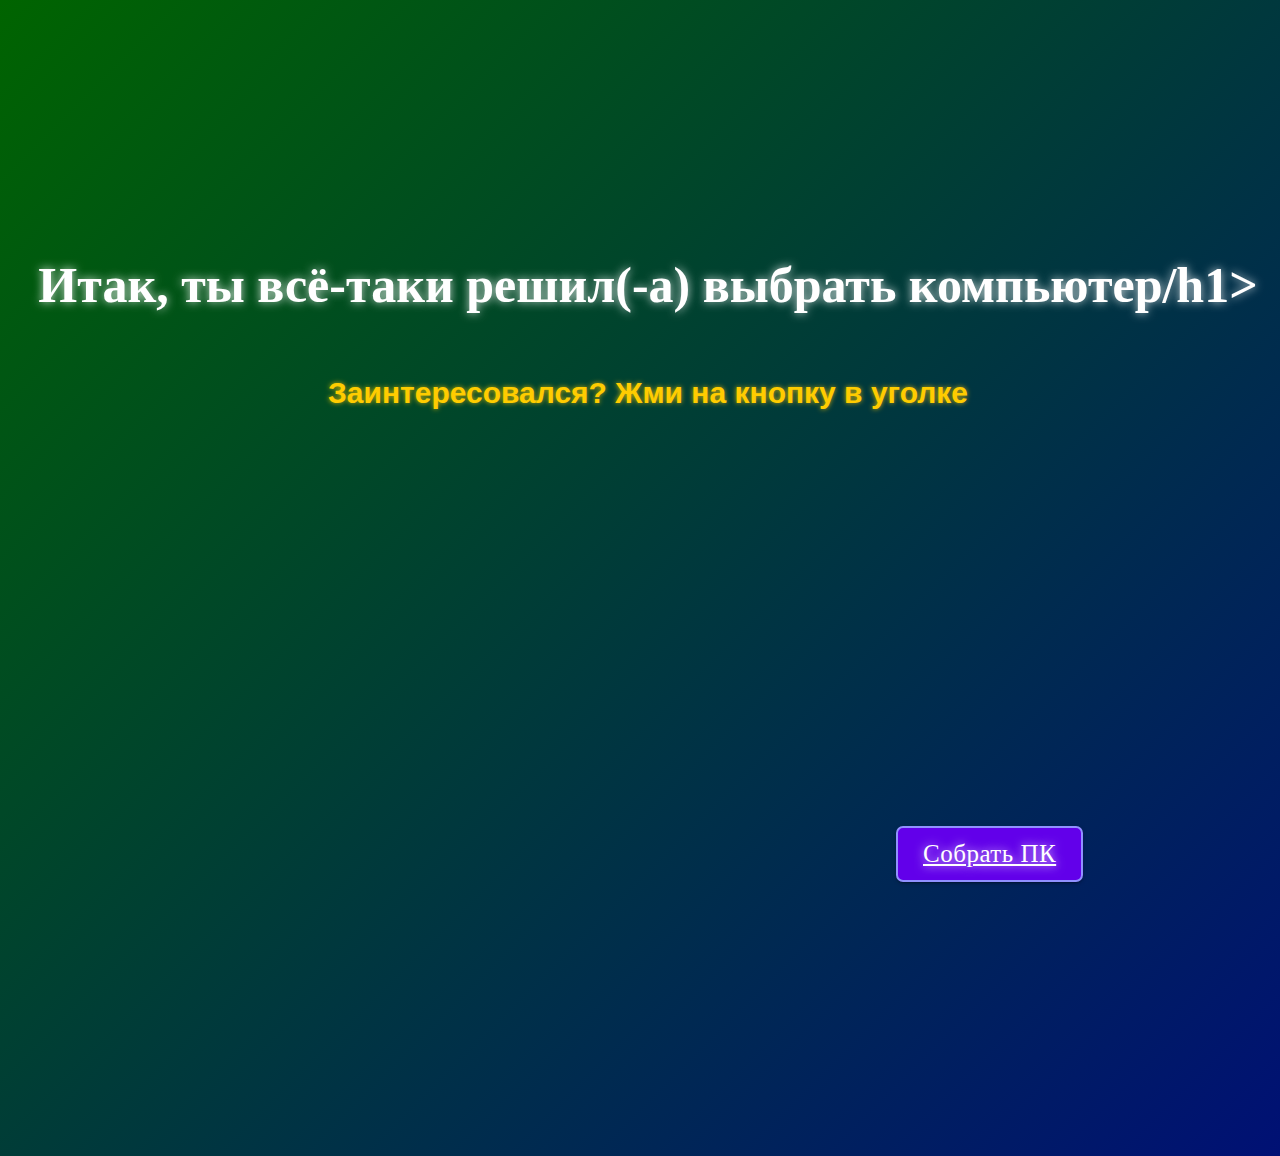
==== two.html @ 0c5bf219 "Uploaded files" ====
<!DOCTYPE html>
<html lang="ru">
<head>
    <title>Новая вкладка</title>
    <link rel="stylesheet" href="style.css">
    <style>
    </style>
</head>
<body>
    <h1>Итак, ты всё-таки решил(-а) выбрать компьютер/h1>
    <p></p>
    <p>Заинтересовался? Жми на кнопку в уголке</p>
    <a class='b1' href="two.html">Собрать ПК</a>
    <div class="particle-container">
        <span class="particle"></span>
        <span class="particle"></span>
        <span class="particle"></span>
        <span class="particle"></span>
        <span class="particle"></span>
        <span class="particle"></span>
        <span class="particle"></span>
        <span class="particle"></span>
        <span class="particle"></span>
        <span class="particle"></span>
    </div>
</body>
</html>
---- style.css ----
.b1 {
    background-size: 200% 100%;
    background-position: 0 0;
    border: rgb(144, 144, 255) solid 2px;
    font-size: 25px;
    cursor: pointer;
    transition: background-position 0.3s ease, transform 0.3s ease;
    background-color: #6200ea;
    color: white;
    letter-spacing: 0.5px;
    font-weight: 500;
    transform-origin: center;
    padding: 12px 25px;
    border-radius: 7px;
    box-shadow: 0px 3px 1px -2px rgba(0, 0, 0, 0.2), 0px 2px 2px 0px rgba(0, 0, 0, 0.14), 0px 1px 5px 0px rgba(0, 0, 0, 0.12);
    transition: background-color 0.3s ease, box-shadow 0.3s ease;
    margin-left: auto;
    margin-right: auto;
    display: flex;
    margin: 0 auto;
    outline: none; 
    user-select: none; 
    -webkit-tap-highlight-color: transparent;
    text-align: center;
    position: absolute;
    margin-top: 20px;
    left: 70%;
    bottom: 2%;

}
    .b1:hover {
        transform: scale(120%);
        transition: all 0.3s ease;
    .b1:focus,
    .b1:active {
        outline: none;
        box-shadow: none;
    }
}

h1 {
    font-size: 50px;
    color: #ffffff;
    text-shadow: 0 0 10px rgba(255, 255, 255, 0.8);
    text-align: center;
    margin-top: 20%;
    padding: 0 20px;
}

p {
    font-size: 30px;
    color: #ffcc00;
    text-shadow: 0 0 5px rgba(255, 204, 0, 0.8);
    text-align: center;
    margin-top: 5%;
    font-family: 'Tahoma', sans-serif;
    padding: 0 30px;
}


html, body {
  width: 100%;
  height:100%;
}

body {
    background: linear-gradient(-45deg, gray, darkviolet, darkblue, darkgreen);
    background-size: 400% 400%;
    animation: gradient 60s ease infinite;
}

@keyframes gradient {
    0% {
        background-position: 0% 50%;
    }
    50% {
        background-position: 100% 50%;
    }
    100% {
        background-position: 0% 50%;
    }
}

/* Particle Container */
.particle-container {
    position: fixed;
    width: 100%;
    height: 100%;
    top: 0;
    left: 0;
    pointer-events: none; /* Allows clicking through */
    overflow: hidden;
}

/* Individual Particles */
.particle {
    position: absolute;
    background-color: rgba(255, 255, 255, 0.7); /* White glowing dots */
    width: 6px;
    height: 6px;
    border-radius: 50%;
    opacity: 0;
    animation: floatParticles linear infinite;
}

/* Random placement and sizes */
.particle:nth-child(1) { left: 10%; animation-duration: 8s; animation-delay: 0s; width: 4px; height: 4px; }
.particle:nth-child(2) { left: 20%; animation-duration: 10s; animation-delay: 2s; }
.particle:nth-child(3) { left: 30%; animation-duration: 12s; animation-delay: 4s; width: 5px; height: 5px; }
.particle:nth-child(4) { left: 40%; animation-duration: 14s; animation-delay: 1s; }
.particle:nth-child(5) { left: 50%; animation-duration: 9s; animation-delay: 3s; width: 3px; height: 3px; }
.particle:nth-child(6) { left: 60%; animation-duration: 11s; animation-delay: 5s; }
.particle:nth-child(7) { left: 70%; animation-duration: 13s; animation-delay: 0s; width: 4px; height: 4px; }
.particle:nth-child(8) { left: 80%; animation-duration: 15s; animation-delay: 2s; }
.particle:nth-child(9) { left: 90%; animation-duration: 7s; animation-delay: 4s; width: 5px; height: 5px; }
.particle:nth-child(10) { left: 95%; animation-duration: 6s; animation-delay: 6s; width: 3px; height: 3px; }

/* Floating animation */
@keyframes floatParticles {
    0% {
        transform: translateY(100vh);
        opacity: 0;
    }
    10% {
        opacity: 1;
    }
    90% {
        opacity: 1;
    }
    100% {
        transform: translateY(-10vh);
        opacity: 0;
    }
}
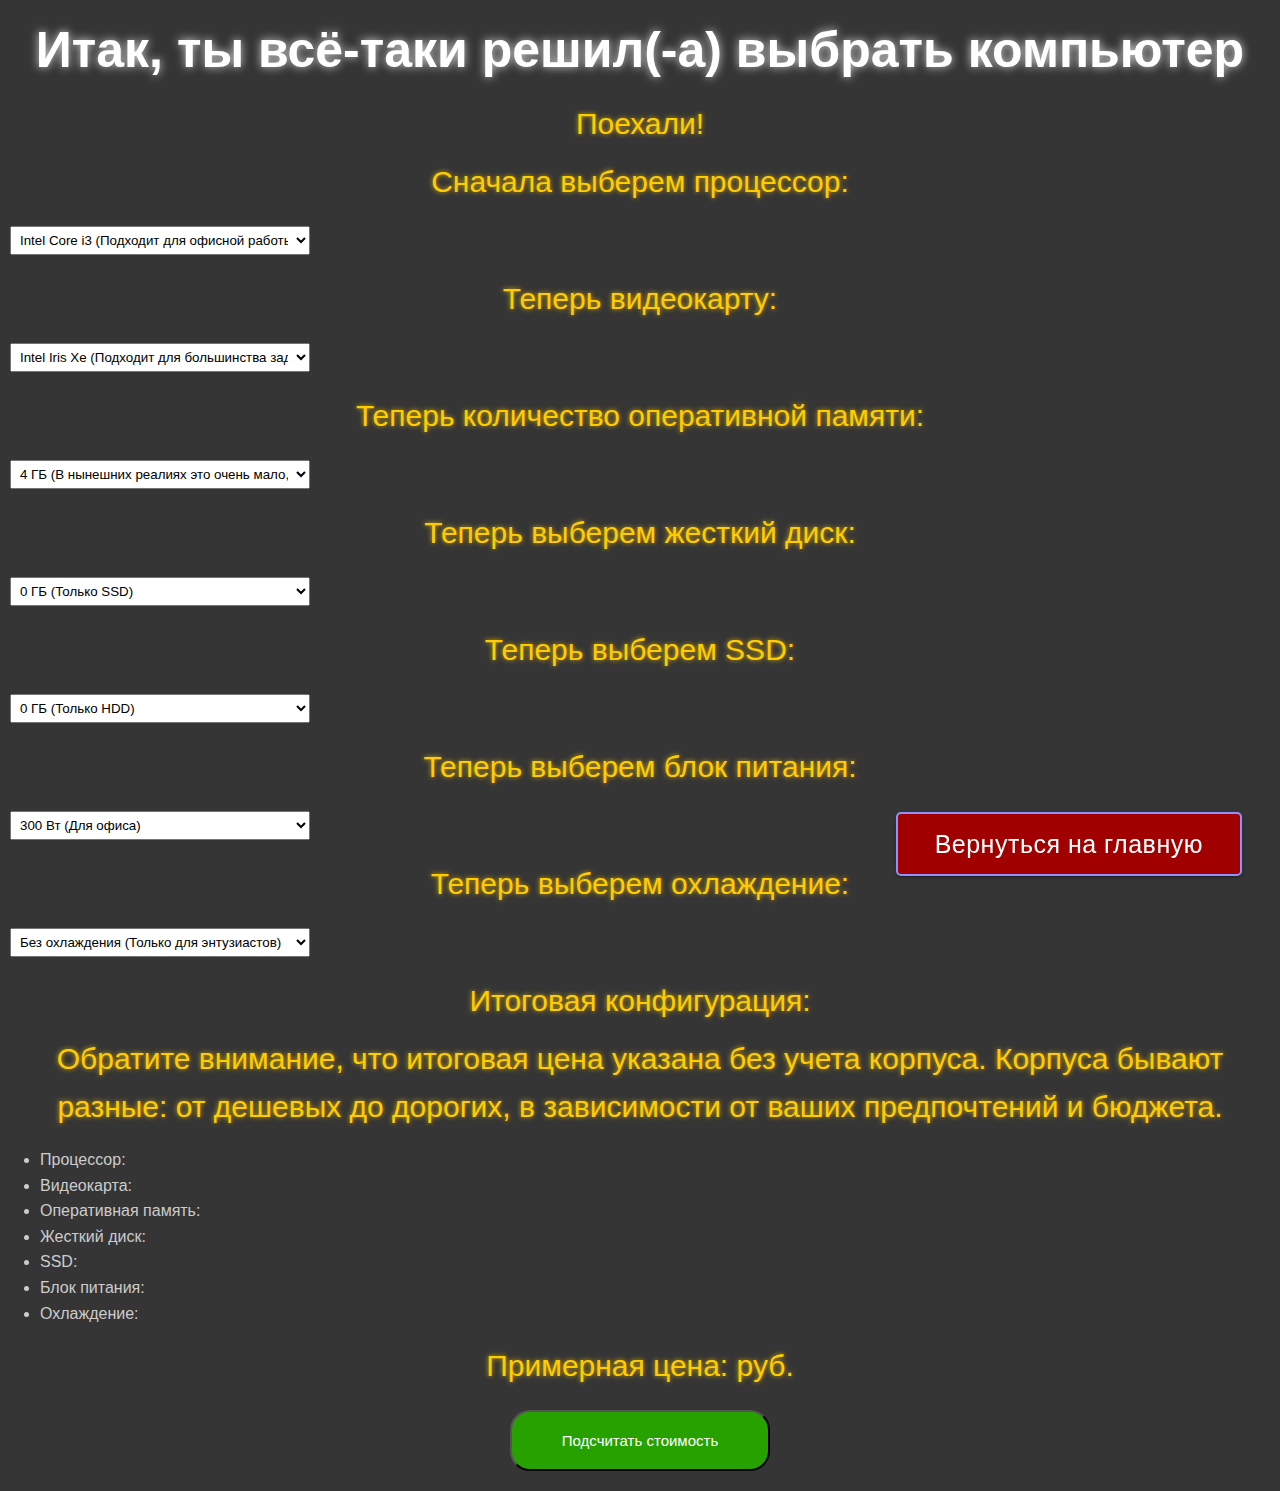
==== commit 0cf0916c: "Updated code of site" ====
--- a/two.html
+++ b/two.html
@@ -1,16 +1,157 @@
 <!DOCTYPE html>
 <html lang="ru">
 <head>
-    <title>Новая вкладка</title>
+    <title>Сборка ПК</title>
     <link rel="stylesheet" href="style.css">
     <style>
+        body {
+            background-color: #353535;
+            font-family: Arial, sans-serif;
+            margin: 0;
+            padding: 0;
+            line-height: 1.6;
+            font-size: 16px;
+            color: rgb(204, 204, 204);
+        }
+
+        h1, p {
+            margin: 10px;
+            padding: 0;
+        }
+
+        select {
+            margin: 10px;
+            padding: 5px;
+            width: 100%;
+            max-width: 300px;
+        }
+
+        .b1 {
+            display: block;
+            margin: 20px auto;
+            padding: 10px 20px;
+            text-align: center;
+            background-color: #a10000;
+            color: white;
+            text-decoration: none;
+            border-radius: 5px;
+            justify-content: center;
+            position: fixed;
+            bottom: 0.5%;
+            right: 3%;
+        }
+
+        .b2 {
+            display: block;
+            margin: 20px auto;
+            text-align: center;
+            background-color: #26a100;
+            color: white;
+            text-decoration: none;
+            border-radius: 20px;
+            justify-content: center;
+            padding: 20px 50px;
+            font-size: 15px;
+        }
+        .b2:hover {
+            background-color: #006600;
+                transition: all 0.3s;
+        }
     </style>
 </head>
 <body>
-    <h1>Итак, ты всё-таки решил(-а) выбрать компьютер/h1>
-    <p></p>
-    <p>Заинтересовался? Жми на кнопку в уголке</p>
-    <a class='b1' href="two.html">Собрать ПК</a>
+    <h1>Итак, ты всё-таки решил(-а) выбрать компьютер</h1>
+    <p>Поехали!</p>
+    <p>Сначала выберем процессор:</p>
+    <select id="cpu">
+        <optgroup label="Intel">
+            <option value="i3">Intel Core i3 (Подходит для офисной работы)</option>
+            <option value="i5">Intel Core i5 (Подходит для личных целей)</option>
+            <option value="i7">Intel Core i7 (Подходит для игр)</option>
+            <option value="i9">Intel Core i9 (Подходит для тяжелых игр или работы с тяжелыми программами)</option>
+        </optgroup>
+        <optgroup label="AMD">
+            <option value="ryzen3">AMD Ryzen 3 (Подходит для офисной работы)</option>
+            <option value="ryzen5">AMD Ryzen 5 (Подходит для личных целей)</option>
+            <option value="ryzen7">AMD Ryzen 7 (Подходит для игр)</option>
+            <option value="ryzen9">AMD Ryzen 9 (Подходит для тяжелых игр или работы с тяжелыми программами)</option>
+        </optgroup>
+    </select>
+    <p>Теперь видеокарту:</p>
+    <select id="gpu">
+        <optgroup label="Интегрированные (Подходят для большинства задач)">
+            <option value="irisxe">Intel Iris Xe (Подходит для большинства задач)</option>
+        </optgroup>
+        <optgroup label="Дискретные (Подходят для игр или профессиональной работы)">
+            <optgroup label="Nvidia">
+                <option value="gtx1050">Nvidia GeForce GTX 1050 (Для базовых ПК)</option>
+                <option value="gtx1060">Nvidia GeForce GTX 1060 (Для небольших игр)</option>
+                <option value="gtx1070">Nvidia GeForce GTX 1070 (Подходит для средних игр и работы с графикой)</option>
+                <option value="rtx3060">Nvidia GeForce RTX 3060 (Для игр)</option>
+                <option value="rtx4090">Nvidia GeForce RTX 4090 (Для тяжелых игр или работы с тяжелыми программами)</option>
+            </optgroup>
+            <optgroup label="AMD">
+                <option value="rx560">AMD Radeon RX 560 (Для базовых задач)</option>
+                <option value="rx570">AMD Radeon RX 570 (Для средних игр и работы с графикой)</option>
+                <option value="rx580">AMD Radeon RX 580 (для игр)</option>
+            </optgroup>
+            <optgroup label="Intel">
+                <option value="arcA380">Intel Arc A380 (Для офиса)</option>
+                <option value="arcA770">Intel Arc A770 (Для средних игр)</option>
+            </optgroup>
+        </optgroup>
+    </select>
+    <p>Теперь количество оперативной памяти:</p>
+    <select id="ram">
+        <option value="4">4 ГБ (В нынешних реалиях это очень мало, рекомендуем 8 ГБ)</option>
+        <option value="8">8 ГБ (Подходит для большинства задач)</option>
+        <option value="16">16 ГБ (Подходит для некоторых игр или требовательных программ)</option>
+        <option value="32">32 ГБ (Подходит для игр или очень требовательных программ)</option>
+    </select>
+    <p>Теперь выберем жесткий диск:</p>
+    <select id="hdd">
+        <option value="hdd0">0 ГБ (Только SSD)</option>
+        <option value="hdd500">500 ГБ (Для хранения файлов)</option>
+        <option value="hdd1000">1 ТБ (Как-то многовато)</option>
+        <option value="hdd2000">2 ТБ (Смысла нет столько ставить, только на сервера)</option>
+        <option value="hdd4000">4 ТБ (Только для серверов)</option>
+    </select>
+    <p>Теперь выберем SSD:</p>
+    <select id="ssd">
+        <option value="ssd0">0 ГБ (Только HDD)</option>
+        <option value="ssd120">120 ГБ (Только под систему)</option>
+        <option value="ssd240">240 ГБ (Для системы и пары программ)</option>
+        <option value="ssd480">480 ГБ (Для второй системы)</option>
+        <option value="ssd960">960 ГБ (Для сервера или геймеров)</option>
+    </select>
+    <p>Теперь выберем блок питания:</p>
+    <select id="psu">
+        <option value="psu300">300 Вт (Для офиса)</option>
+        <option value="psu500">500 Вт (Для большинства задач)</option>
+        <option value="psu700">700 Вт (Для игр)</option>
+        <option value="psu1000">1000 Вт (Для тяжелых игр или работы с тяжелыми программами)</option>
+    </select>
+    <p>Теперь выберем охлаждение:</p>
+    <select id="cooling">
+        <option value="cooling0">Без охлаждения (Только для энтузиастов)</option>
+        <option value="cooling1">Воздушное охлаждение (Для большинства задач)</option>
+        <option value="cooling2">Водяное охлаждение (Для игр)</option>
+        <option value="cooling3">Жидкостное охлаждение (Для тяжелых игр или работы с тяжелыми программами)</option>
+    </select>
+    <p>Итоговая конфигурация:</p>
+    <p>Обратите внимание, что итоговая цена указана без учета корпуса. Корпуса бывают разные: от дешевых до дорогих, в зависимости от ваших предпочтений и бюджета.</p>
+    <ul id="summary">
+        <li>Процессор: <span id="summary-cpu"></span></li>
+        <li>Видеокарта: <span id="summary-gpu"></span></li>
+        <li>Оперативная память: <span id="summary-ram"></span></li>
+        <li>Жесткий диск: <span id="summary-hdd"></span></li>
+        <li>SSD: <span id="summary-ssd"></span></li>
+        <li>Блок питания: <span id="summary-psu"></span></li>
+        <li>Охлаждение: <span id="summary-cooling"></span></li>
+    </ul>
+    <p>Примерная цена: <span id="total-price"></span> руб.</p>
+    <button class="b2" onclick="calculateSummary()">Подсчитать стоимость</button>
+    <a class='b1' href="index.html">Вернуться на главную</a>
     <div class="particle-container">
         <span class="particle"></span>
         <span class="particle"></span>
@@ -23,5 +164,39 @@
         <span class="particle"></span>
         <span class="particle"></span>
     </div>
+<script>
+function calculateSummary() {
+    const cpu = document.getElementById('cpu').value;
+    const gpu = document.getElementById('gpu').value;
+    const ram = document.getElementById('ram').value;
+    const hdd = document.getElementById('hdd').value;
+    const ssd = document.getElementById('ssd').value;
+    const psu = document.getElementById('psu').value;
+    const cooling = document.getElementById('cooling').value;
+
+    document.getElementById('summary-cpu').innerText = document.querySelector('#cpu option[value="' + cpu + '"]').innerText;
+    document.getElementById('summary-gpu').innerText = document.querySelector('#gpu option[value="' + gpu + '"]').innerText;
+    document.getElementById('summary-ram').innerText = document.querySelector('#ram option[value="' + ram + '"]').innerText;
+    document.getElementById('summary-hdd').innerText = document.querySelector('#hdd option[value="' + hdd + '"]').innerText;
+    document.getElementById('summary-ssd').innerText = document.querySelector('#ssd option[value="' + ssd + '"]').innerText;
+    document.getElementById('summary-psu').innerText = document.querySelector('#psu option[value="' + psu + '"]').innerText;
+    document.getElementById('summary-cooling').innerText = document.querySelector('#cooling option[value="' + cooling + '"]').innerText;
+
+    const prices = {
+        'i3': 5000, 'i5': 10000, 'i7': 15000, 'i9': 20000,
+        'ryzen3': 4000, 'ryzen5': 8000, 'ryzen7': 12000, 'ryzen9': 16000,
+        'irisxe': 3000, 'gtx1050': 7000, 'gtx1060': 10000, 'gtx1070': 15000, 'rtx3060': 20000, 'rtx4090': 30000,
+        'rx560': 6000, 'rx570': 9000, 'rx580': 12000, 'arcA380': 5000, 'arcA770': 10000,
+        '4': 2000, '8': 4000, '16': 8000, '32': 16000, '64': 32000,
+        'hdd0': 0, 'hdd500': 2000, 'hdd1000': 4000, 'hdd2000': 8000, 'hdd4000': 16000,
+        'ssd0': 0, 'ssd120': 2000, 'ssd240': 4000, 'ssd480': 8000, 'ssd960': 16000, 'ssd2000': 32000,
+        'psu300': 2000, 'psu500': 4000, 'psu700': 6000, 'psu1000': 8000,
+        'cooling0': 0, 'cooling1': 2000, 'cooling2': 4000, 'cooling3': 8000
+    };
+
+    const totalPrice = (prices[cpu] || 0) + (prices[gpu] || 0) + (prices[ram] || 0) + (prices[hdd] || 0) + (prices[ssd] || 0) + (prices[psu] || 0) + (prices[cooling] || 0);
+    document.getElementById('total-price').innerText = totalPrice;
+}
+</script>
 </body>
 </html>--- a/style.css
+++ b/style.css
@@ -58,29 +58,6 @@
 }
 
 
-html, body {
-  width: 100%;
-  height:100%;
-}
-
-body {
-    background: linear-gradient(-45deg, gray, darkviolet, darkblue, darkgreen);
-    background-size: 400% 400%;
-    animation: gradient 60s ease infinite;
-}
-
-@keyframes gradient {
-    0% {
-        background-position: 0% 50%;
-    }
-    50% {
-        background-position: 100% 50%;
-    }
-    100% {
-        background-position: 0% 50%;
-    }
-}
-
 /* Particle Container */
 .particle-container {
     position: fixed;
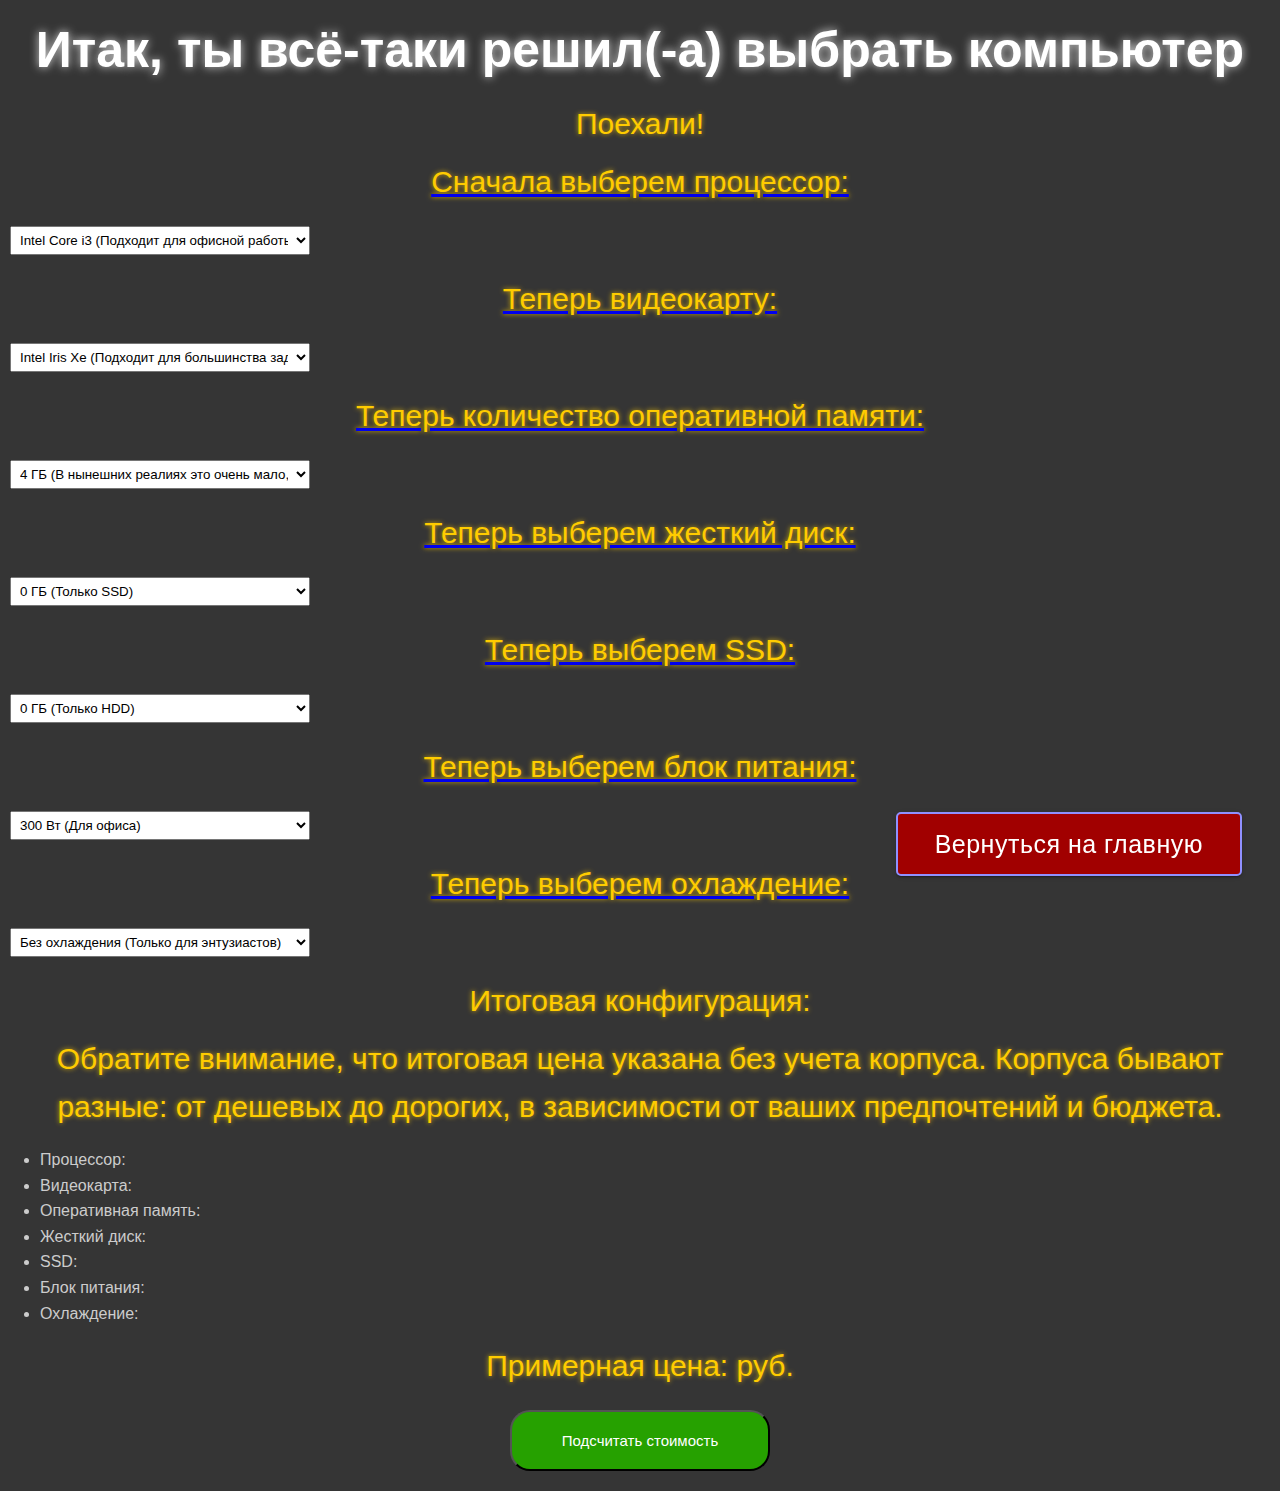
==== commit 1a4c7985: "Finally finished the site!" ====
--- a/two.html
+++ b/two.html
@@ -62,7 +62,7 @@
 <body>
     <h1>Итак, ты всё-таки решил(-а) выбрать компьютер</h1>
     <p>Поехали!</p>
-    <p>Сначала выберем процессор:</p>
+    <a href="cpu.html"><p>Сначала выберем процессор:</p></a>
     <select id="cpu">
         <optgroup label="Intel">
             <option value="i3">Intel Core i3 (Подходит для офисной работы)</option>
@@ -77,7 +77,7 @@
             <option value="ryzen9">AMD Ryzen 9 (Подходит для тяжелых игр или работы с тяжелыми программами)</option>
         </optgroup>
     </select>
-    <p>Теперь видеокарту:</p>
+    <a href="gpu.html"><p>Теперь видеокарту:</p></a>
     <select id="gpu">
         <optgroup label="Интегрированные (Подходят для большинства задач)">
             <option value="irisxe">Intel Iris Xe (Подходит для большинства задач)</option>
@@ -101,14 +101,14 @@
             </optgroup>
         </optgroup>
     </select>
-    <p>Теперь количество оперативной памяти:</p>
+    <a href="ram.html"><p>Теперь количество оперативной памяти:</p></a>
     <select id="ram">
         <option value="4">4 ГБ (В нынешних реалиях это очень мало, рекомендуем 8 ГБ)</option>
         <option value="8">8 ГБ (Подходит для большинства задач)</option>
         <option value="16">16 ГБ (Подходит для некоторых игр или требовательных программ)</option>
         <option value="32">32 ГБ (Подходит для игр или очень требовательных программ)</option>
     </select>
-    <p>Теперь выберем жесткий диск:</p>
+    <a href="hdd.html"><p>Теперь выберем жесткий диск:</p></a>
     <select id="hdd">
         <option value="hdd0">0 ГБ (Только SSD)</option>
         <option value="hdd500">500 ГБ (Для хранения файлов)</option>
@@ -116,7 +116,7 @@
         <option value="hdd2000">2 ТБ (Смысла нет столько ставить, только на сервера)</option>
         <option value="hdd4000">4 ТБ (Только для серверов)</option>
     </select>
-    <p>Теперь выберем SSD:</p>
+    <a href="ssd.html"><p>Теперь выберем SSD:</p></a>
     <select id="ssd">
         <option value="ssd0">0 ГБ (Только HDD)</option>
         <option value="ssd120">120 ГБ (Только под систему)</option>
@@ -124,14 +124,14 @@
         <option value="ssd480">480 ГБ (Для второй системы)</option>
         <option value="ssd960">960 ГБ (Для сервера или геймеров)</option>
     </select>
-    <p>Теперь выберем блок питания:</p>
+    <a href="psu.html"><p>Теперь выберем блок питания:</p></a>
     <select id="psu">
         <option value="psu300">300 Вт (Для офиса)</option>
         <option value="psu500">500 Вт (Для большинства задач)</option>
         <option value="psu700">700 Вт (Для игр)</option>
         <option value="psu1000">1000 Вт (Для тяжелых игр или работы с тяжелыми программами)</option>
     </select>
-    <p>Теперь выберем охлаждение:</p>
+    <a href="cooling.html"><p>Теперь выберем охлаждение:</p></a>
     <select id="cooling">
         <option value="cooling0">Без охлаждения (Только для энтузиастов)</option>
         <option value="cooling1">Воздушное охлаждение (Для большинства задач)</option>
